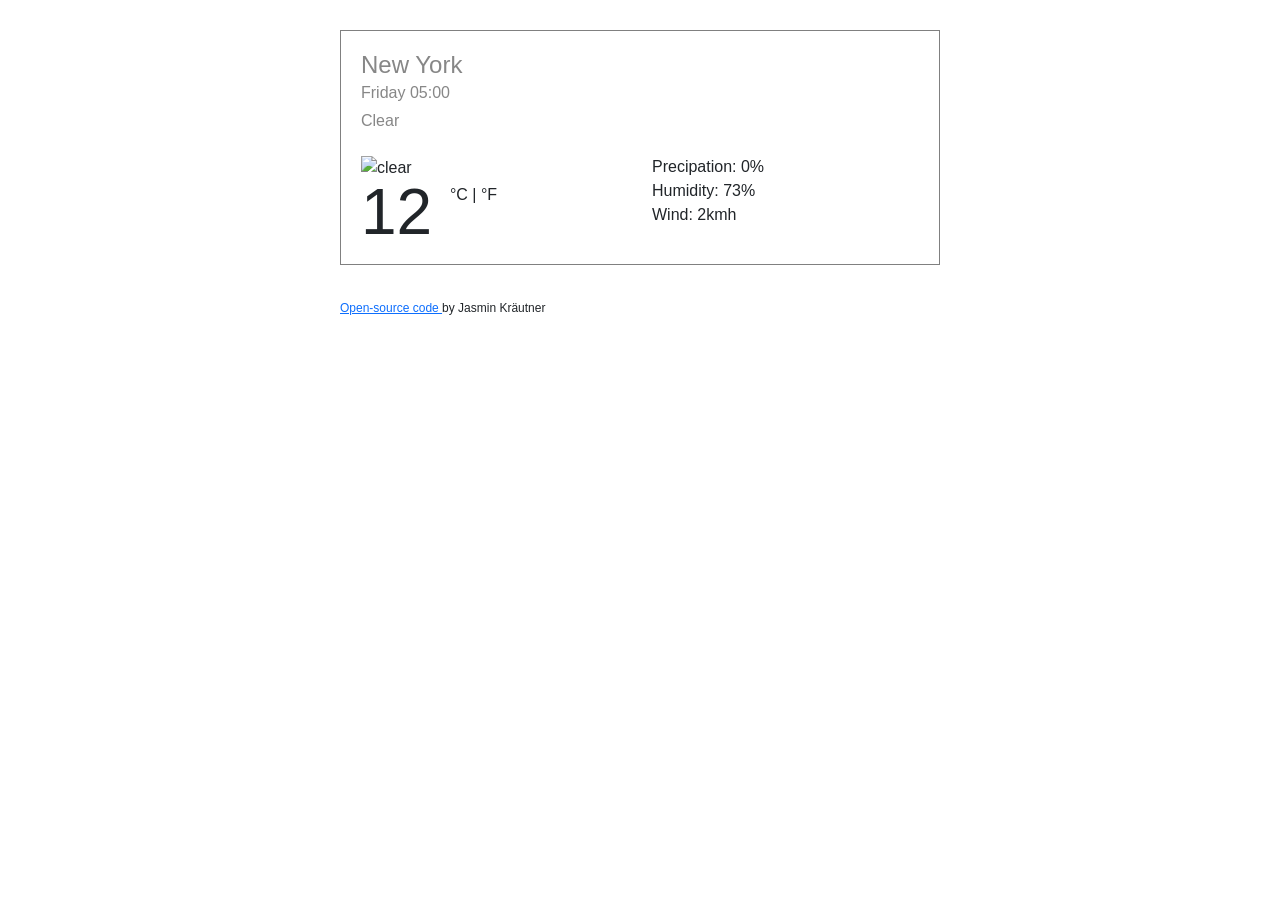
==== SheCodesPlus_Project/index.html @ 62b636a7 "Styled temperature section" ====
<!DOCTYPE html>
<html lang="en">
<head>
    <meta charset="UTF-8">
    <meta name="viewport" content="width=device-width, initial-scale=1.0">
    <title> Jasmins Weather App </title>
    <link href="https://cdn.jsdelivr.net/npm/bootstrap@5.0.0-beta1/dist/css/bootstrap.min.css" rel="stylesheet" integrity="sha384-giJF6kkoqNQ00vy+HMDP7azOuL0xtbfIcaT9wjKHr8RbDVddVHyTfAAsrekwKmP1" crossorigin="anonymous">
    <link rel="stylesheet" href="src/style.css" />

</head>
<body>
<div class="container">
    <div class="weather-app-wrapper">
    <div class="weather-app">
        <div class="overview">
        <h1>
            New York
        </h>
            <ul>
                <li>
                    Friday 05:00
                </li>
                <li>
                    Clear
                </li>
            </ul>
        </div>    
            <div class="row">
                <div class="col-6 weather-temperature">
                <div class="clearfix">
                <img src="https://ssl.gstatic.com/onebox/weather/64/sunny.png" 
                alt="clear" 
                class="float-left"
                />
                <div class="float-left">
                <strong> 12 </strong> 
                <small> °C | °F </small>
                </div>
                </div>
            </div>


            <div class="col-6">
                <ul>
                    <li>
                        Precipation: 0%
                    </li>
                    <li>
                        Humidity: 73%
                    </li>
                    <li>
                        Wind: 2kmh
                    </li>
                </ul>
            </div> 
           

        </div>
       
    </div> 

    <small>
        <a href="https://github.com/JasminKr/shecodes-project-weather-app"  target=_blank> 
            Open-source code 
            </a>
            by Jasmin Kräutner
    </small>
    </div> 

</div> 
  

  <script src="src/index.js"> </script>

</body>
</html>
---- SheCodesPlus_Project/src/style.css ----
body {
    font-family: Arial, Helvetica, sans-serif;
}


h1 {
    color: rgb(135, 135, 135);
    font-size: 24px;
    font-weight: 100;
    line-height: 28px;
    margin-bottom: 0;
}

ul {
    margin: 0;
    padding: 0;
}

li {
    list-style: none;
    font-size: 16px;
    margin: 0;
    padding: 0;
    font-weight: 100;
    text-align: left;
}

small {
    font-size: 12px;
}



.weather-app-wrapper {
    max-width: 600px;
    margin: 30px auto;
}

.weather-app {
    max-width: 600px;
    margin: 30px auto;
    padding: 20px;
    border: 1px solid grey;
}

.overview {
  margin-bottom: 20px;  
}

.weather-temperature img {
    margin-right: 10px;
    height: 65px;
    width: 64px;
}

.weather-temperature strong {
    font-size: 64px;
    line-height: 1;
    font-weight: 400;
}

.weather-temperature small {
    position: relative;
    font-size: 16px;
    top: -34px;
}
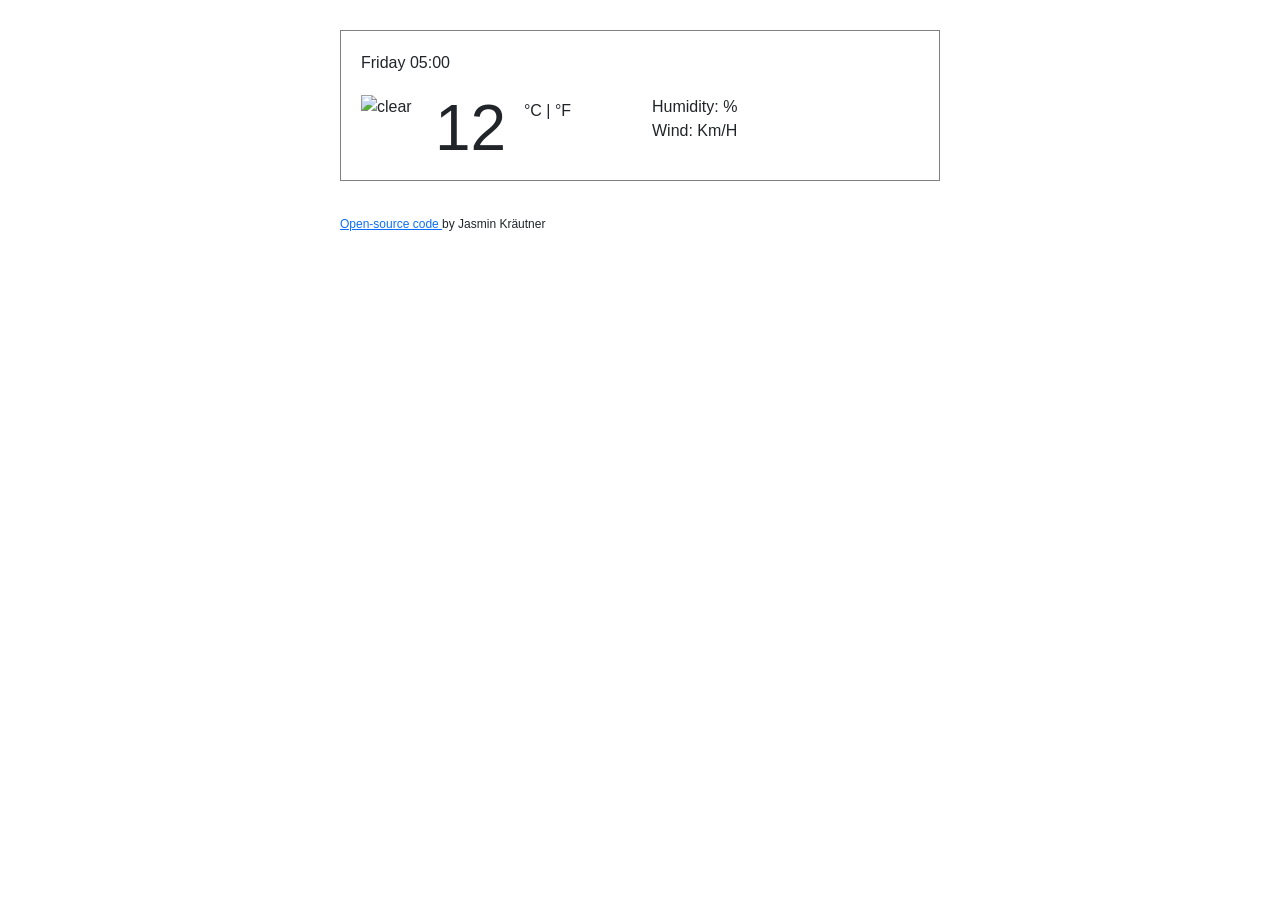
==== commit 205029ff: "Showing current temperature" ====
--- a/SheCodesPlus_Project/index.html
+++ b/SheCodesPlus_Project/index.html
@@ -5,72 +5,70 @@
     <meta name="viewport" content="width=device-width, initial-scale=1.0">
     <title> Jasmins Weather App </title>
     <link href="https://cdn.jsdelivr.net/npm/bootstrap@5.0.0-beta1/dist/css/bootstrap.min.css" rel="stylesheet" integrity="sha384-giJF6kkoqNQ00vy+HMDP7azOuL0xtbfIcaT9wjKHr8RbDVddVHyTfAAsrekwKmP1" crossorigin="anonymous">
+    <script src="https://cdn.jsdelivr.net/npm/axios/dist/axios.min.js"></script>
     <link rel="stylesheet" href="src/style.css" />
-
+    
 </head>
 <body>
 <div class="container">
     <div class="weather-app-wrapper">
     <div class="weather-app">
+
+
         <div class="overview">
-        <h1>
-            New York
-        </h>
+        <h1 id="city"> </h1>
             <ul>
                 <li>
                     Friday 05:00
                 </li>
-                <li>
-                    Clear
+                <li id="description">
                 </li>
             </ul>
-        </div>    
+        </div>  
+
             <div class="row">
-                <div class="col-6 weather-temperature">
-                <div class="clearfix">
-                <img src="https://ssl.gstatic.com/onebox/weather/64/sunny.png" 
-                alt="clear" 
-                class="float-left"
-                />
-                <div class="float-left">
-                <strong> 12 </strong> 
-                <small> °C | °F </small>
+                <div class="col-6 weather-temperature d-flex align-items-center">
+                    <img src="https://ssl.gstatic.com/onebox/weather/64/sunny.png" 
+                    alt="clear" 
+                    class="float-left"
+                    />
+                    <span>
+                        <strong id="temperature"> 12 </strong>
+                        <small> °C | °F </small>
+                    </span>
+                
                 </div>
-                </div>
+            
+
+                <div class="col-6">
+                <ul>
+                    <li>
+                        Humidity: <span id="humidity"> </span> %
+                    </li>
+                    <li>
+                        Wind: <span id="wind"> </span> km/h
+                    </li>
+                </ul>
+    
+                </div> 
+    
             </div>
 
 
-            <div class="col-6">
-                <ul>
-                    <li>
-                        Precipation: 0%
-                    </li>
-                    <li>
-                        Humidity: 73%
-                    </li>
-                    <li>
-                        Wind: 2kmh
-                    </li>
-                </ul>
-            </div> 
-           
-
-        </div>
-       
     </div> 
-
-    <small>
-        <a href="https://github.com/JasminKr/shecodes-project-weather-app"  target=_blank> 
+        <small>
+            <a href="https://github.com/JasminKr/shecodes-project-weather-app"  target=_blank> 
             Open-source code 
             </a>
             by Jasmin Kräutner
-    </small>
+        </small>
     </div> 
 
 </div> 
   
 
   <script src="src/index.js"> </script>
+ 
 
 </body>
 </html>
--- a/SheCodesPlus_Project/src/style.css
+++ b/SheCodesPlus_Project/src/style.css
@@ -23,6 +23,7 @@
     padding: 0;
     font-weight: 100;
     text-align: left;
+    text-transform: capitalize;
 }
 
 small {
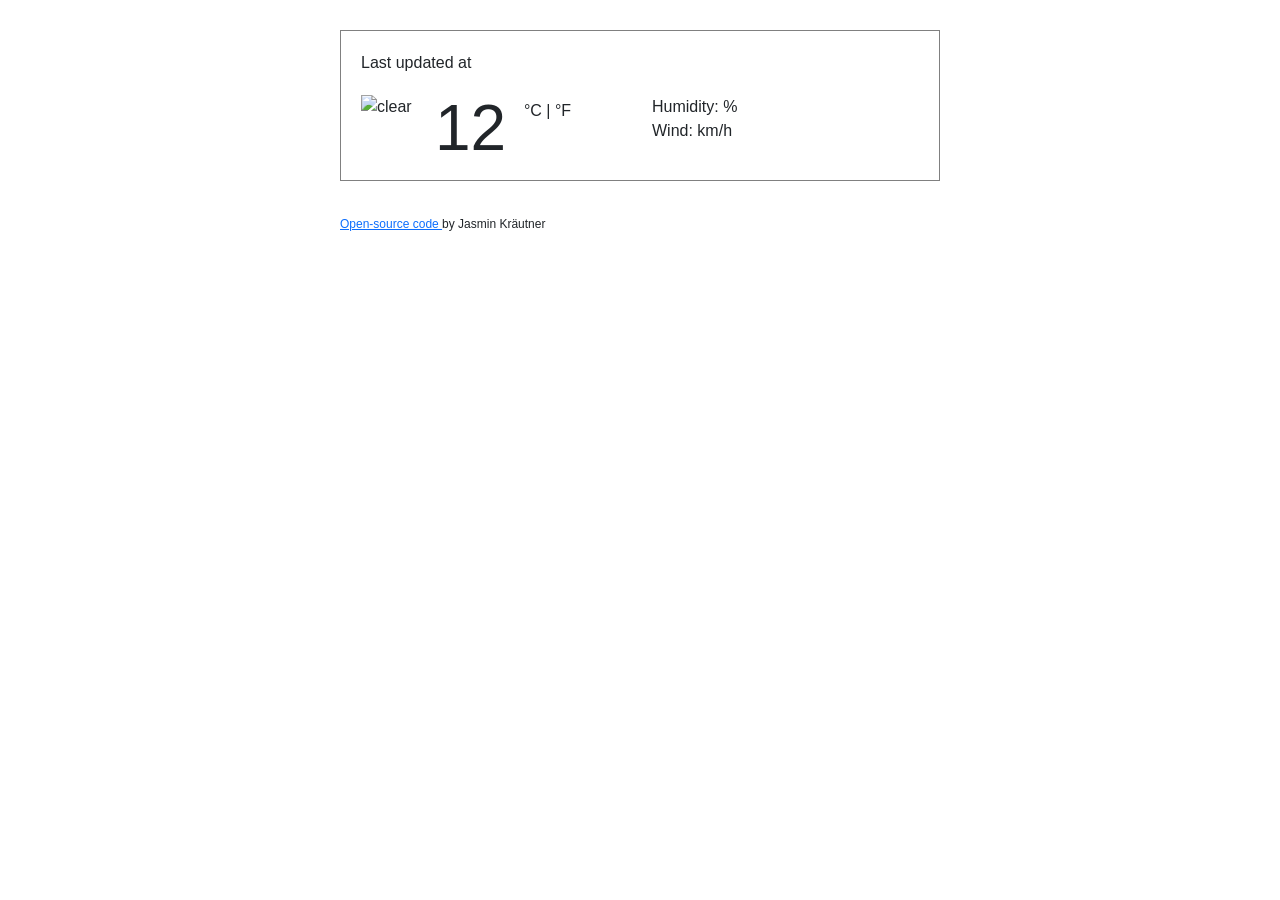
==== commit 550eae88: "Updated time" ====
--- a/SheCodesPlus_Project/index.html
+++ b/SheCodesPlus_Project/index.html
@@ -19,7 +19,7 @@
         <h1 id="city"> </h1>
             <ul>
                 <li>
-                    Friday 05:00
+                    Last updated at <span id="date"> </span>
                 </li>
                 <li id="description">
                 </li>
--- a/SheCodesPlus_Project/src/style.css
+++ b/SheCodesPlus_Project/src/style.css
@@ -23,8 +23,13 @@
     padding: 0;
     font-weight: 100;
     text-align: left;
+    
+}
+
+li:first-letter {
     text-transform: capitalize;
 }
+
 
 small {
     font-size: 12px;
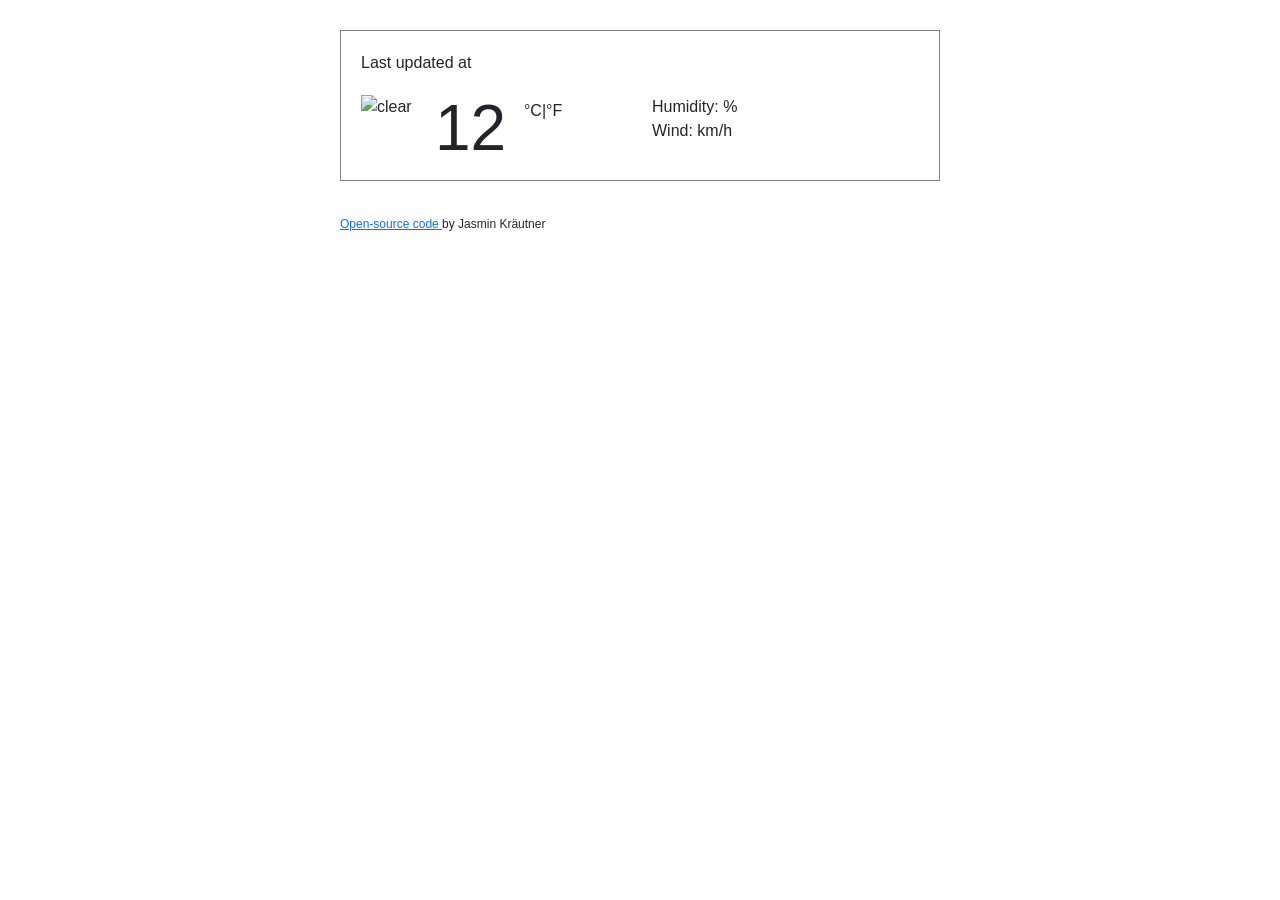
==== commit 0a9d324a: "added icon from API" ====
--- a/SheCodesPlus_Project/index.html
+++ b/SheCodesPlus_Project/index.html
@@ -28,13 +28,14 @@
 
             <div class="row">
                 <div class="col-6 weather-temperature d-flex align-items-center">
-                    <img src="https://ssl.gstatic.com/onebox/weather/64/sunny.png" 
-                    alt="clear" 
+                    <img src="" 
+                    alt = "clear"
+                    id ="icon"
                     class="float-left"
                     />
                     <span>
                         <strong id="temperature"> 12 </strong>
-                        <small> °C | °F </small>
+                        <small> °C|°F </small>
                     </span>
                 
                 </div>
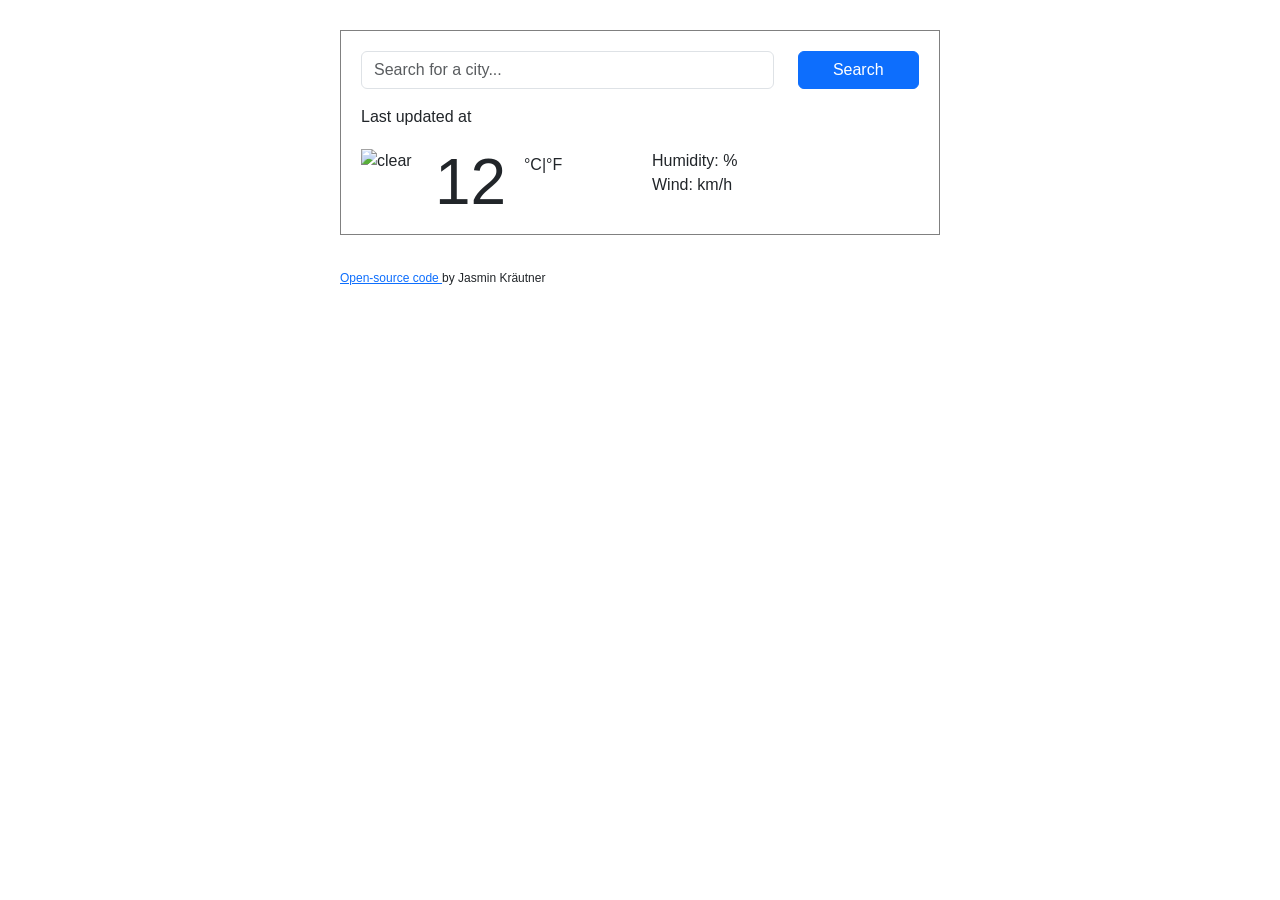
==== commit a1a33e22: "Added the search engine" ====
--- a/SheCodesPlus_Project/index.html
+++ b/SheCodesPlus_Project/index.html
@@ -14,6 +14,25 @@
     <div class="weather-app-wrapper">
     <div class="weather-app">
 
+        <form id="search-form" class="mb-3">
+            <div class="row">
+                <div class="col-9">
+                    <input 
+                    type = "search"
+                    placeholder = "Search for a city..."
+                    class = "form-control"
+                    id = "city-input"
+                    autocomplete = "off"
+                    />
+                </div>
+                <div class="col-3">
+                    <input 
+                    type="submit" 
+                    value="Search"
+                    class = "btn btn-primary w-100" />
+                </div>
+            </div>
+        </form>
 
         <div class="overview">
         <h1 id="city"> </h1>
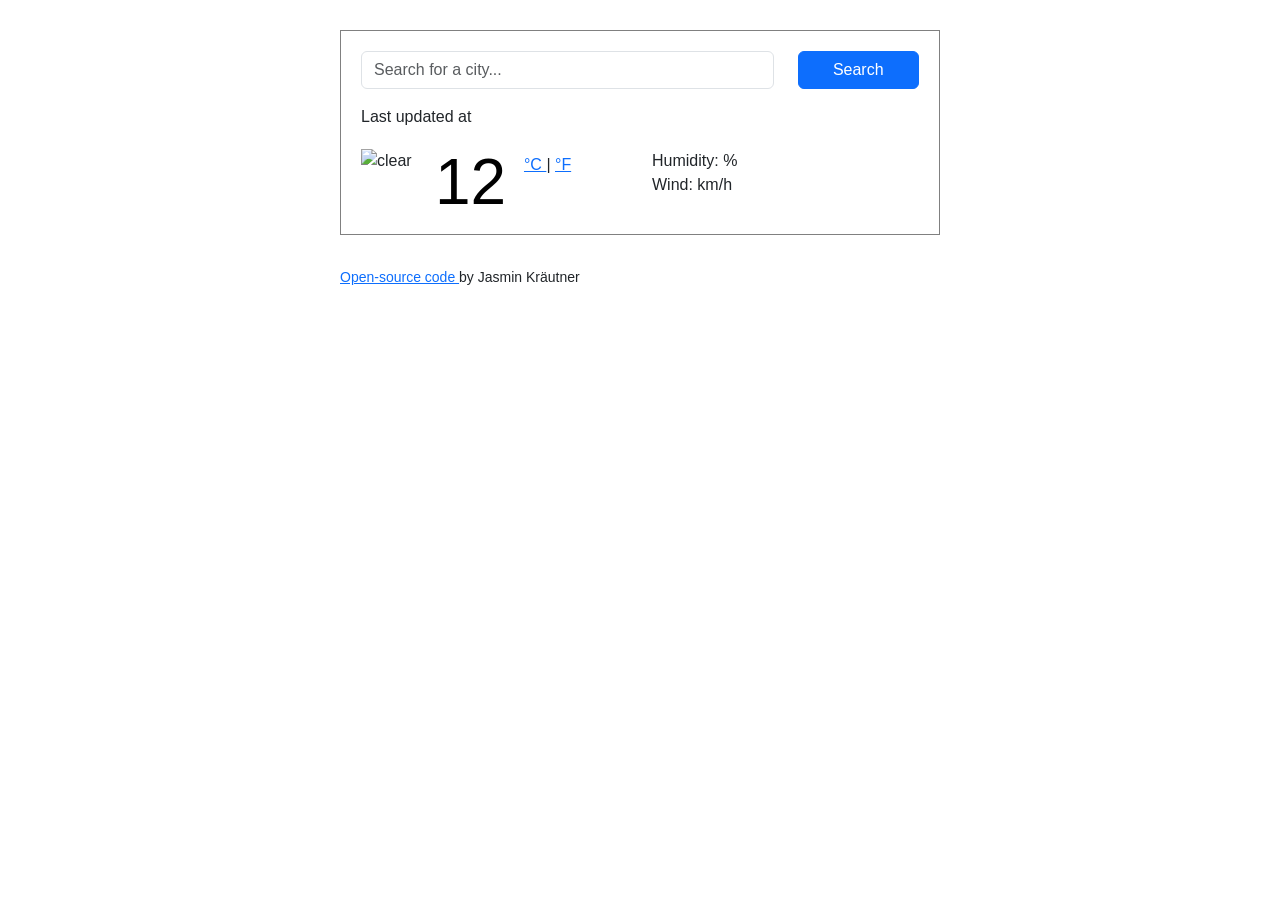
==== commit f5d44ca0: "Implemented unit conversion" ====
--- a/SheCodesPlus_Project/index.html
+++ b/SheCodesPlus_Project/index.html
@@ -54,7 +54,9 @@
                     />
                     <span>
                         <strong id="temperature"> 12 </strong>
-                        <small> °C|°F </small>
+                        <span class="units"
+                        ><a href="#" id="celsius-link"> °C </a> |
+                        <a href="#" id="fahrenheit-link"> °F</a> </span>
                     </span>
                 
                 </div>
--- a/SheCodesPlus_Project/src/style.css
+++ b/SheCodesPlus_Project/src/style.css
@@ -31,7 +31,7 @@
 }
 
 
-small {
+.units {
     font-size: 12px;
 }
 
@@ -60,13 +60,15 @@
 }
 
 .weather-temperature strong {
+    color: black;
     font-size: 64px;
     line-height: 1;
     font-weight: 400;
 }
 
-.weather-temperature small {
+.weather-temperature .units {
     position: relative;
     font-size: 16px;
     top: -34px;
-}+    text-decoration: none;
+}
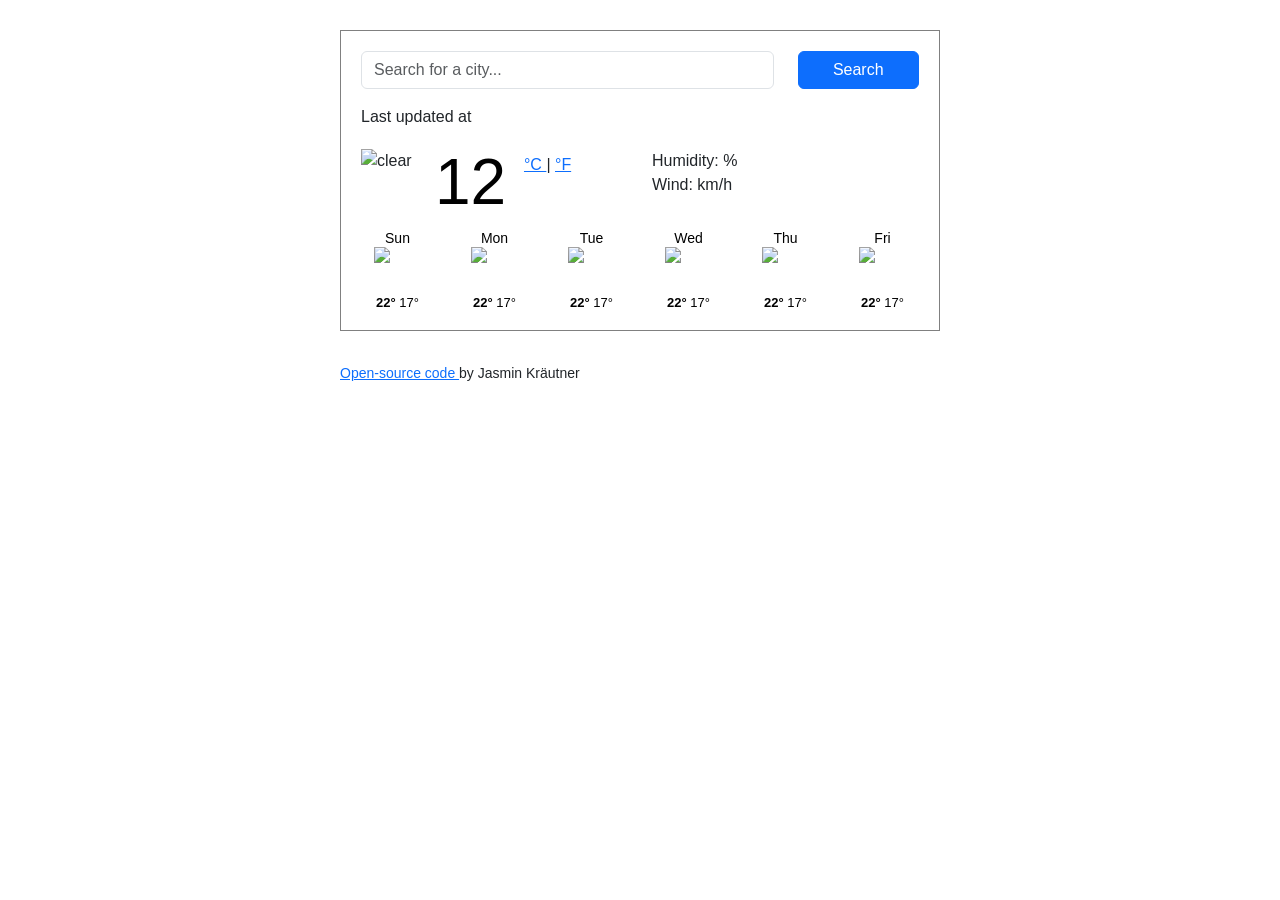
==== commit 6a475b94: "Added dummy forecast" ====
--- a/SheCodesPlus_Project/index.html
+++ b/SheCodesPlus_Project/index.html
@@ -77,6 +77,92 @@
             </div>
 
 
+            <div class="row weather-forecast">
+                <div class="col-2">
+                    <h3>
+                        Sun
+                    </h3>
+                    <img
+                    src="https://ssl.gstatic.com/onebox/weather/48/rain_s_cloudy.png"
+                    alt=" "
+                    />
+                    <div class="weather-forecast-temperature">
+                        <strong> 22°</strong> 17°
+                    </div>
+                </div>
+            
+                
+                <div class="col-2">
+                    <h3>
+                        Mon
+                    </h3>
+                    <img
+                    src="https://ssl.gstatic.com/onebox/weather/48/rain_s_cloudy.png"
+                    alt=" "
+                    />
+                    <div class="weather-forecast-temperature">
+                        <strong> 22°</strong> 17°
+                    </div>
+                </div>
+            
+
+                <div class="col-2">
+                    <h3>
+                        Tue
+                    </h3>
+                    <img
+                    src="https://ssl.gstatic.com/onebox/weather/48/rain_s_cloudy.png"
+                    alt=" "
+                    />
+                    <div class="weather-forecast-temperature">
+                        <strong> 22°</strong> 17°
+                    </div>
+                </div>
+            
+
+                <div class="col-2">
+                    <h3>
+                        Wed
+                    </h3>
+                    <img
+                    src="https://ssl.gstatic.com/onebox/weather/48/rain_s_cloudy.png"
+                    alt=" "
+                    />
+                    <div class="weather-forecast-temperature">
+                        <strong> 22°</strong> 17°
+                    </div>
+                </div>
+
+
+                <div class="col-2">
+                    <h3>
+                        Thu
+                    </h3>
+                    <img
+                    src="https://ssl.gstatic.com/onebox/weather/48/rain_s_cloudy.png"
+                    alt=" "
+                    />
+                    <div class="weather-forecast-temperature">
+                        <strong> 22°</strong> 17°
+                    </div>
+                </div>
+
+
+                <div class="col-2">
+                    <h3>
+                        Fri
+                    </h3>
+                    <img
+                    src="https://ssl.gstatic.com/onebox/weather/48/rain_s_cloudy.png"
+                    alt=" "
+                    />
+                    <div class="weather-forecast-temperature">
+                        <strong> 22°</strong> 17°
+                    </div>
+                </div>
+
+            </div>
+
     </div> 
         <small>
             <a href="https://github.com/JasminKr/shecodes-project-weather-app"  target=_blank> 
--- a/SheCodesPlus_Project/src/style.css
+++ b/SheCodesPlus_Project/src/style.css
@@ -72,3 +72,34 @@
     top: -34px;
     text-decoration: none;
 }
+
+.weather-forecast {
+    margin-top: 10px;
+}
+
+.weather-forecast h3 {
+    color: black;
+    font-size: 14px;
+    font-weight: 400;
+    text-align: center;
+    height: 15px;
+    line-height: 15px;
+    padding-top: 7px;
+}
+
+.weather-forecast img {
+    display: block;
+    margin: 0 auto;
+    height: 48px;
+    width: 48px;
+}
+
+.weather-forecast-temperature {
+    text-align: center;
+    color: black;
+    font-size: 13px;
+    font-weight: 400;
+    height: auto;
+    line-height: 15px;
+    white-space: nowrap;
+}
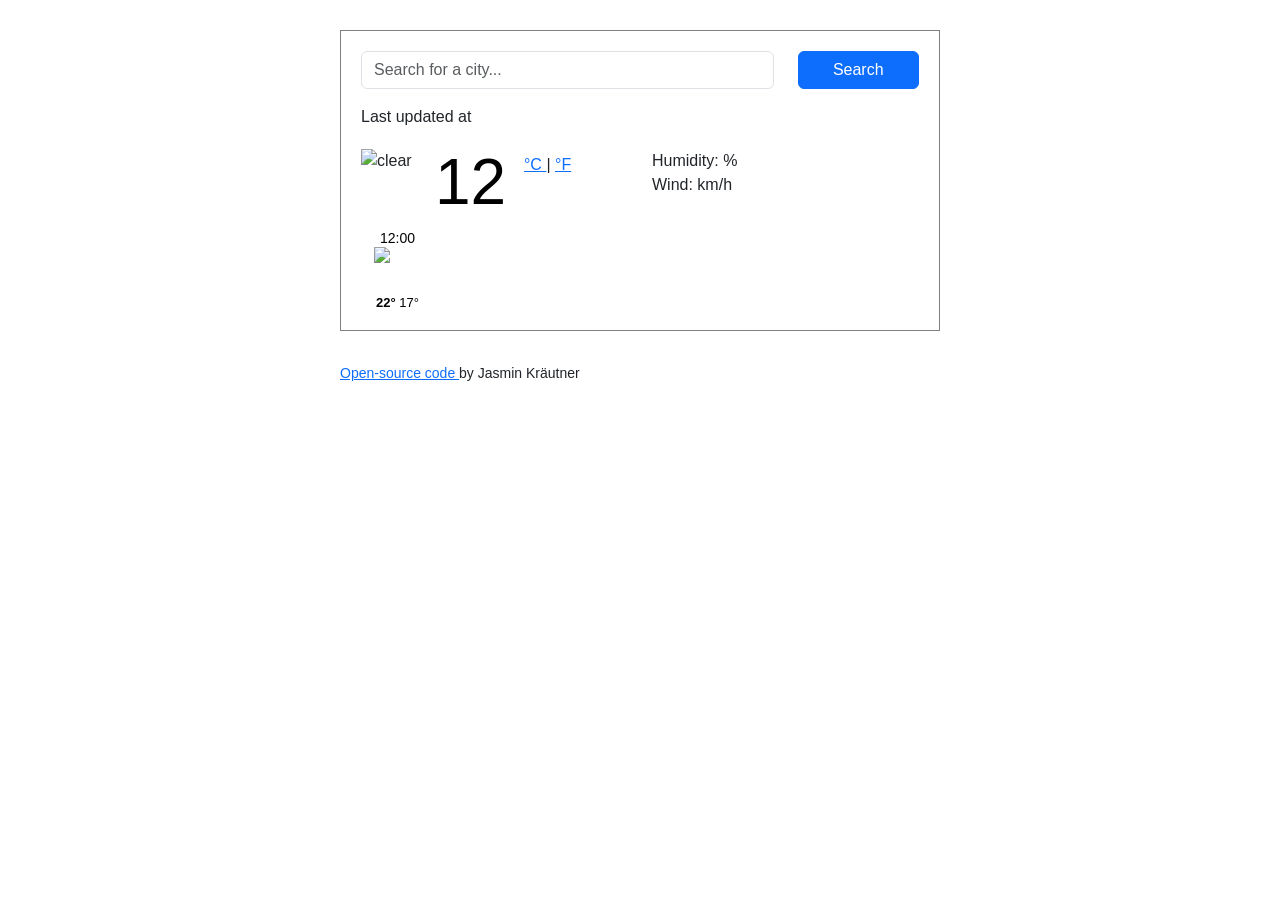
==== commit 341d07a8: "Implemented actual forecast with API data" ====
--- a/SheCodesPlus_Project/index.html
+++ b/SheCodesPlus_Project/index.html
@@ -77,24 +77,10 @@
             </div>
 
 
-            <div class="row weather-forecast">
+            <div class="row weather-forecast" id="forecast">
                 <div class="col-2">
                     <h3>
-                        Sun
-                    </h3>
-                    <img
-                    src="https://ssl.gstatic.com/onebox/weather/48/rain_s_cloudy.png"
-                    alt=" "
-                    />
-                    <div class="weather-forecast-temperature">
-                        <strong> 22°</strong> 17°
-                    </div>
-                </div>
-            
-                
-                <div class="col-2">
-                    <h3>
-                        Mon
+                        12:00
                     </h3>
                     <img
                     src="https://ssl.gstatic.com/onebox/weather/48/rain_s_cloudy.png"
@@ -106,60 +92,6 @@
                 </div>
             
 
-                <div class="col-2">
-                    <h3>
-                        Tue
-                    </h3>
-                    <img
-                    src="https://ssl.gstatic.com/onebox/weather/48/rain_s_cloudy.png"
-                    alt=" "
-                    />
-                    <div class="weather-forecast-temperature">
-                        <strong> 22°</strong> 17°
-                    </div>
-                </div>
-            
-
-                <div class="col-2">
-                    <h3>
-                        Wed
-                    </h3>
-                    <img
-                    src="https://ssl.gstatic.com/onebox/weather/48/rain_s_cloudy.png"
-                    alt=" "
-                    />
-                    <div class="weather-forecast-temperature">
-                        <strong> 22°</strong> 17°
-                    </div>
-                </div>
-
-
-                <div class="col-2">
-                    <h3>
-                        Thu
-                    </h3>
-                    <img
-                    src="https://ssl.gstatic.com/onebox/weather/48/rain_s_cloudy.png"
-                    alt=" "
-                    />
-                    <div class="weather-forecast-temperature">
-                        <strong> 22°</strong> 17°
-                    </div>
-                </div>
-
-
-                <div class="col-2">
-                    <h3>
-                        Fri
-                    </h3>
-                    <img
-                    src="https://ssl.gstatic.com/onebox/weather/48/rain_s_cloudy.png"
-                    alt=" "
-                    />
-                    <div class="weather-forecast-temperature">
-                        <strong> 22°</strong> 17°
-                    </div>
-                </div>
 
             </div>
 
